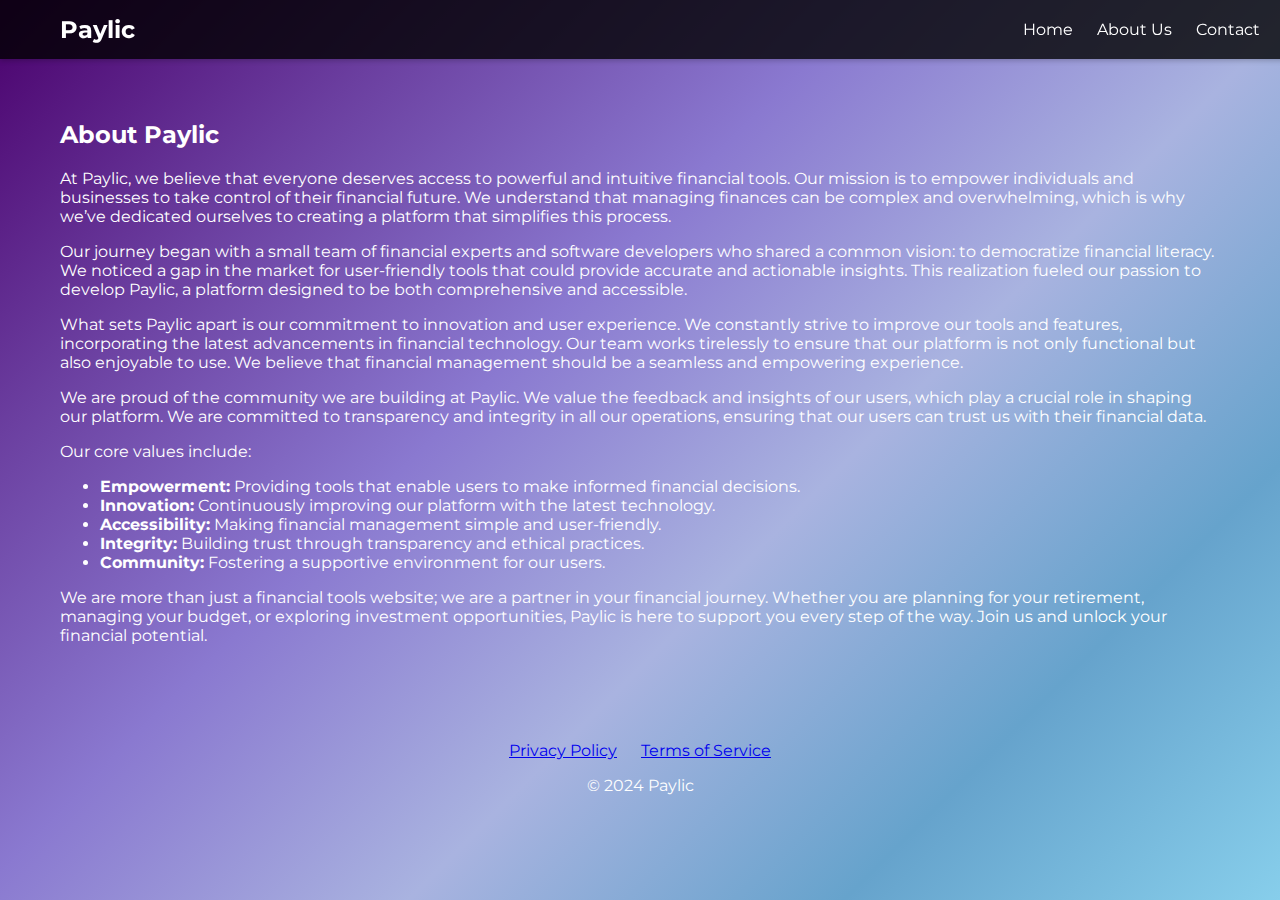
==== pages/about.html @ 0d648cbd "Update about.html" ====
<!DOCTYPE html>
<html lang="en">
<head>
    <meta charset="UTF-8">
    <meta name="viewport" content="width=device-width, initial-scale=1.0">
    <title>Paylic - About Us</title>
    <link rel="stylesheet" href="../style.css">
    <link rel="preconnect" href="https://fonts.googleapis.com">
    <link rel="preconnect" href="https://fonts.gstatic.com" crossorigin>
    <link href="https://fonts.googleapis.com/css2?family=Montserrat:wght@400;700&display=swap" rel="stylesheet">
</head>
<body>
    <header class="fixed-header">
        <div class="header-content">
            <div class="logo">
            <a href="/index.html">Paylic</a>
        </div>
            <nav>
                <a href="/index.html">Home</a>
                <a href="pages/about.html">About Us</a>
                <a href="pages/contact.html">Contact</a>
            </nav>
        </div>
    </header>
    <main>
        <section class="tool-content">
            <h2>About Paylic</h2>
            <p>
                At Paylic, we believe that everyone deserves access to powerful and intuitive financial tools. Our mission is to empower individuals and businesses to take control of their financial future. We understand that managing finances can be complex and overwhelming, which is why we’ve dedicated ourselves to creating a platform that simplifies this process.
            </p>
            <p>
                Our journey began with a small team of financial experts and software developers who shared a common vision: to democratize financial literacy. We noticed a gap in the market for user-friendly tools that could provide accurate and actionable insights. This realization fueled our passion to develop Paylic, a platform designed to be both comprehensive and accessible.
            </p>
            <p>
                What sets Paylic apart is our commitment to innovation and user experience. We constantly strive to improve our tools and features, incorporating the latest advancements in financial technology. Our team works tirelessly to ensure that our platform is not only functional but also enjoyable to use. We believe that financial management should be a seamless and empowering experience.
            </p>
            <p>
                We are proud of the community we are building at Paylic. We value the feedback and insights of our users, which play a crucial role in shaping our platform. We are committed to transparency and integrity in all our operations, ensuring that our users can trust us with their financial data.
            </p>
            <p>
                Our core values include:
            </p>
            <ul>
                <li><strong>Empowerment:</strong> Providing tools that enable users to make informed financial decisions.</li>
                <li><strong>Innovation:</strong> Continuously improving our platform with the latest technology.</li>
                <li><strong>Accessibility:</strong> Making financial management simple and user-friendly.</li>
                <li><strong>Integrity:</strong> Building trust through transparency and ethical practices.</li>
                <li><strong>Community:</strong> Fostering a supportive environment for our users.</li>
            </ul>
            <p>
                We are more than just a financial tools website; we are a partner in your financial journey. Whether you are planning for your retirement, managing your budget, or exploring investment opportunities, Paylic is here to support you every step of the way. Join us and unlock your financial potential.
            </p>
        </section>
    </main>
    <footer>
        <nav>
            <a href="pages/privacy.html">Privacy Policy</a>
            <a href="pages/terms.html">Terms of Service</a>
        </nav>
        <p>&copy; 2024 Paylic</p>
    </footer>
</body>
</html>
---- style.css ----
body {
    font-family: 'Montserrat', sans-serif;
    margin: 0;
    padding: 0;
    background: linear-gradient(
        135deg,
        #4A006C,
        #6B3FA0,
        #8A79D0,
        #A9B3E0,
        #66A3CC,
        #87CEEB
    );
    color: #fff;
    background-attachment: fixed;
}

.fixed-header {
    position: fixed;
    top: 0;
    left: 0;
    width: 100%;
    background-color: rgba(0, 0, 0, 0.8);
    z-index: 100;
    box-shadow: 0 2px 5px rgba(0, 0, 0, 0.2);
    padding: 15px 20px;
}

.fixed-header .header-content {
    display: flex;
    justify-content: space-between;
    align-items: center;
    max-width: 1200px;
    margin: 0 auto;
}

.fixed-header .logo {
    font-size: 24px;
    font-weight: bold;
    color: white;
}

.fixed-header .logo a {
    color: white;
    text-decoration: none;
}

.fixed-header nav a {
    color: white;
    text-decoration: none;
    margin-left: 20px;
}

main {
    padding: 40px;
    padding-top: 80px;
}

.hero {
    text-align: center;
    margin-bottom: 40px;
}

.hero h1 {
    font-size: 3em;
    margin-bottom: 20px;
}

.cta-button, .tool-button, .read-more {
    background-color: #00bcd4;
    color: #fff;
    padding: 15px 30px;
    border: none;
    border-radius: 5px;
    font-size: 1.1em;
    cursor: pointer;
    text-decoration: none;
    transition: background-color 0.3s ease, box-shadow 0.3s ease;
}

.cta-button:hover, .tool-button:hover, .read-more:hover {
    background-color: #0097a7;
    box-shadow: 0 2px 4px rgba(0, 0, 0, 0.2);
}

.tools {
    text-align: center;
}

.tool-grid {
    display: grid;
    grid-template-columns: repeat(auto-fit, minmax(280px, 1fr));
    gap: 20px;
    margin-top: 20px;
}

.tool-card {
    background-color: rgba(255, 255, 255, 0.1);
    padding: 20px;
    border-radius: 8px;
    text-decoration: none;
    color: white;
    transition: transform 0.3s ease, background-color 0.3s ease, box-shadow 0.3s ease;
    display: flex;
    flex-direction: column;
}

.tool-card:hover {
    background-color: rgba(255, 255, 255, 0.2);
    transform: translateY(-5px);
    box-shadow: 0 4px 8px rgba(0, 0, 0, 0.2);
}

.tool-card h3 {
    margin-bottom: 10px;
}

.tool-card p {
    flex-grow: 1;
}

.tool-card .tool-button {
    margin-top: 20px;
    align-self: flex-start;
}

.charts {
    margin-top: 20px;
}

footer {
    text-align: center;
    padding: 20px;
}

footer nav a {
    margin: 0 10px;
}

/* Responsive Styles */
@media (max-width: 768px) {
    .fixed-header .header-content {
        flex-direction: column;
        align-items: flex-start;
    }

    .fixed-header nav {
        margin-top: 10px;
    }

    .tool-grid {
        grid-template-columns: 1fr;
    }

    .tool-card {
        padding: 15px;
    }
}

@media (min-width: 769px) and (max-width: 1024px) {
    .tool-grid {
        grid-template-columns: repeat(2, 1fr);
    }
}

/* Tool Page Styles */
.tool-content {
    padding: 20px;
}

.tool-content h1 {
    font-size: 2em;
}

.tool-content h2 {
    font-size: 1.5em;
}

.tool-content p {
    font-size: 1em;
}

.calculator,
.budget-planner,
.currency-converter {
    max-width: 600px;
    margin: 20px auto;
}

.calculator label,
.budget-planner label,
.currency-converter label {
    display: block;
    margin-bottom: 5px;
}

.calculator input,
.budget-planner input,
.currency-converter input,
.calculator select,
.budget-planner select,
.currency-converter select {
    width: 100%;
    padding: 8px;
    margin-bottom: 10px;
    border: 1px solid #ccc;
    border-radius: 4px;
    background-color: rgba(255, 255, 255, 0.1);
    color: white;
}

.calculator button,
.budget-planner button,
.currency-converter button {
    background-color: #00bcd4;
    color: #fff;
    padding: 10px 20px;
    border: none;
    border-radius: 5px;
    cursor: pointer;
}

#loanResult,
#investmentResult,
#budgetResult,
#currencyResult,
#compoundResult,
#sipResult,
#fdrdResult,
#retirementResult {
    margin-top: 20px;
    padding: 10px;
    background-color: rgba(255, 255, 255, 0.1);
    border-radius: 4px;
}

select {
    width: 100%;
    padding: 8px;
    margin-bottom: 10px;
    border: 1px solid #ccc;
    border-radius: 4px;
    background-color: rgba(255, 255, 255, 0.1);
    color: white;
}

select option {
    background-color: #333;
    color: white;
}

select:focus {
    outline: none;
    border-color: #00bcd4;
}

.calculator button {
    margin-right: 5px;
}

.calculator button#resetLoan,
.calculator button#resetInvestment,
.calculator button#resetBudget,
.calculator button#resetCompound,
.calculator button#resetSIP,
.calculator button#resetCurrency,
.calculator button#resetFDRD,
.calculator button#resetRetirement {
    background-color: #777;
}

input[type="range"] {
    width: 100%;
    margin-bottom: 10px;
}

/* New Home Page Sections Styles */

.get-started, .why-use, .financial-tips{
    text-align: center;
    margin-bottom: 40px;
}

.tool-links{
    margin-top: 20px;
}

.tool-links a{
    margin: 5px;
}

.why-use ul{
    list-style-type: none;
    padding: 0;
}

.financial-tips article{
    margin-bottom: 20px;
}

.financial-tips .quick-tips{
    text-align: left;
}

.tool-button i {
    margin-right: 8px;
}
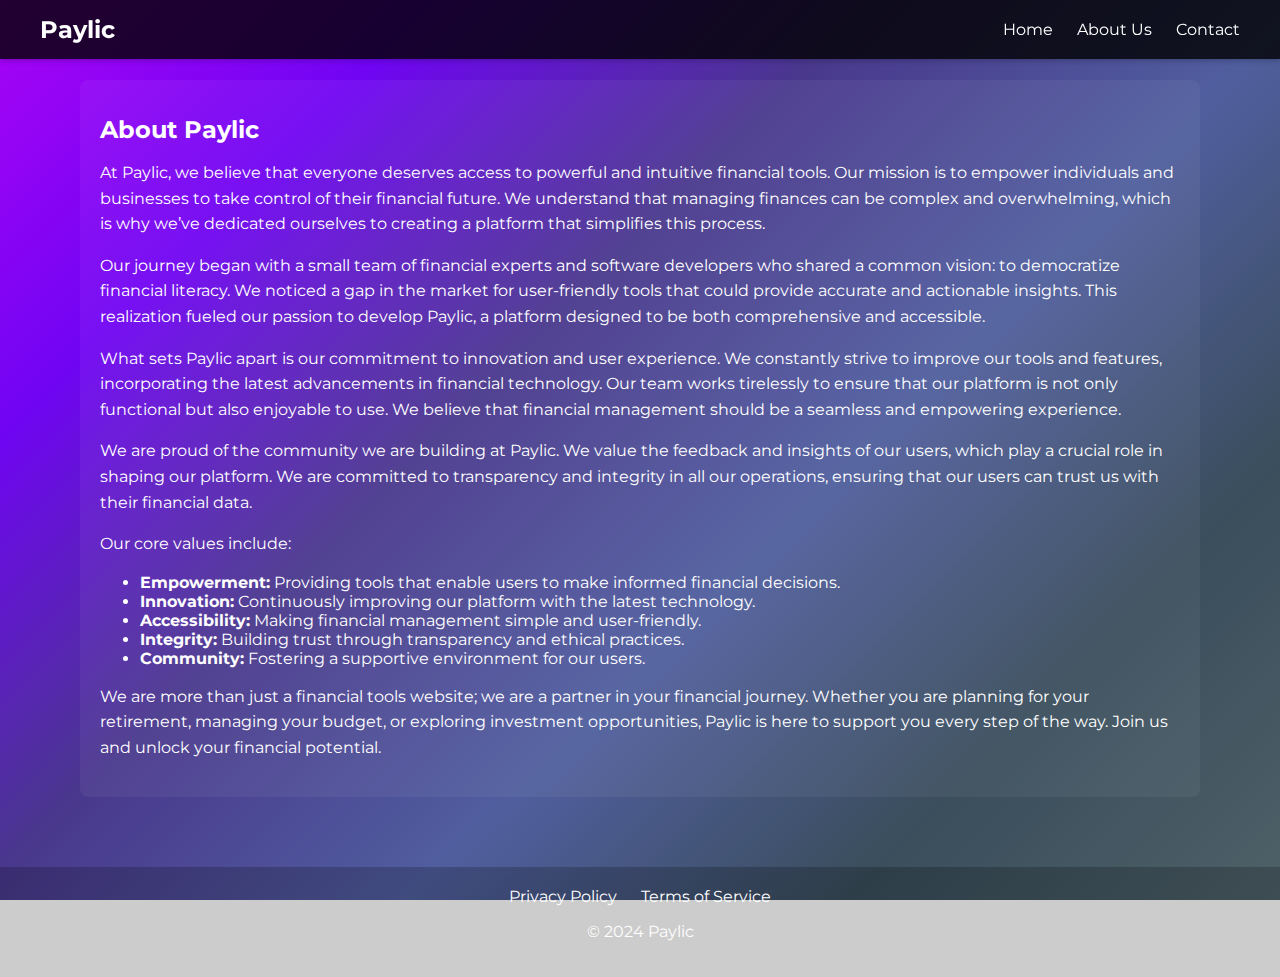
==== commit 18db7289: "Update about.html" ====
--- a/pages/about.html
+++ b/pages/about.html
@@ -13,12 +13,12 @@
     <header class="fixed-header">
         <div class="header-content">
             <div class="logo">
-            <a href="/index.html">Paylic</a>
+            <a href="../index.html">Paylic</a>
         </div>
             <nav>
-                <a href="/index.html">Home</a>
-                <a href="pages/about.html">About Us</a>
-                <a href="pages/contact.html">Contact</a>
+                <a href="../index.html">Home</a>
+                <a href="../pages/about.html">About Us</a>
+                <a href="../pages/contact.html">Contact</a>
             </nav>
         </div>
     </header>
@@ -54,8 +54,8 @@
     </main>
     <footer>
         <nav>
-            <a href="pages/privacy.html">Privacy Policy</a>
-            <a href="pages/terms.html">Terms of Service</a>
+            <a href="../pages/privacy.html">Privacy Policy</a>
+            <a href="../pages/terms.html">Terms of Service</a>
         </nav>
         <p>&copy; 2024 Paylic</p>
     </footer>
--- a/style.css
+++ b/style.css
@@ -1,16 +1,14 @@
+*,
+*::before,
+*::after {
+    box-sizing: border-box;
+}
+
 body {
     font-family: 'Montserrat', sans-serif;
     margin: 0;
     padding: 0;
-    background: linear-gradient(
-        135deg,
-        #4A006C,
-        #6B3FA0,
-        #8A79D0,
-        #A9B3E0,
-        #66A3CC,
-        #87CEEB
-    );
+    background: linear-gradient(135deg, #a903f6, #7004f3, #49388d, #505e9e, #3a4e5c, #4e6168);
     color: #fff;
     background-attachment: fixed;
 }
@@ -54,6 +52,8 @@
 main {
     padding: 40px;
     padding-top: 80px;
+    max-width: 1200px;
+    margin: 0 auto;
 }
 
 .hero {
@@ -66,19 +66,26 @@
     margin-bottom: 20px;
 }
 
-.cta-button, .tool-button, .read-more {
+.cta-button,
+.tool-button,
+.read-more {
     background-color: #00bcd4;
     color: #fff;
-    padding: 15px 30px;
+    padding: 12px 25px;
     border: none;
     border-radius: 5px;
-    font-size: 1.1em;
+    font-size: 1em;
     cursor: pointer;
     text-decoration: none;
     transition: background-color 0.3s ease, box-shadow 0.3s ease;
-}
-
-.cta-button:hover, .tool-button:hover, .read-more:hover {
+    display: inline-block;
+    width: 80%;
+    max-width: 200px;
+}
+
+.cta-button:hover,
+.tool-button:hover,
+.read-more:hover {
     background-color: #0097a7;
     box-shadow: 0 2px 4px rgba(0, 0, 0, 0.2);
 }
@@ -89,39 +96,54 @@
 
 .tool-grid {
     display: grid;
-    grid-template-columns: repeat(auto-fit, minmax(280px, 1fr));
-    gap: 20px;
+    grid-template-columns: repeat(auto-fit, minmax(250px, 1fr));
+    gap: 1.5em;
     margin-top: 20px;
+    align-items: stretch;
 }
 
 .tool-card {
     background-color: rgba(255, 255, 255, 0.1);
-    padding: 20px;
+    padding: 1.5em;
     border-radius: 8px;
     text-decoration: none;
     color: white;
     transition: transform 0.3s ease, background-color 0.3s ease, box-shadow 0.3s ease;
     display: flex;
     flex-direction: column;
+    justify-content: space-between;
+    min-height: 280px;
+    border: 1px solid rgba(255, 255, 255, 0.2);
+    box-shadow: 0 4px 8px rgba(0, 0, 0, 0.1);
 }
 
 .tool-card:hover {
     background-color: rgba(255, 255, 255, 0.2);
     transform: translateY(-5px);
-    box-shadow: 0 4px 8px rgba(0, 0, 0, 0.2);
+    box-shadow: 0 6px 12px rgba(0, 0, 0, 0.2);
 }
 
 .tool-card h3 {
-    margin-bottom: 10px;
+    font-size: 1.2em;
+    margin-bottom: 0.8em;
+    text-align: center;
 }
 
 .tool-card p {
+    font-size: 0.95em;
+    margin-bottom: 1.2em;
+    text-align: center;
+    display: -webkit-box;
+    -webkit-line-clamp: 3;
+    -webkit-box-orient: vertical;
+    overflow: hidden;
     flex-grow: 1;
 }
 
 .tool-card .tool-button {
-    margin-top: 20px;
-    align-self: flex-start;
+    margin-top: auto;
+    align-self: center;
+    width: 80%;
 }
 
 .charts {
@@ -131,10 +153,13 @@
 footer {
     text-align: center;
     padding: 20px;
+    background-color: rgba(0, 0, 0, 0.2);
 }
 
 footer nav a {
     margin: 0 10px;
+    color: #fff;
+    text-decoration: none;
 }
 
 /* Responsive Styles */
@@ -150,34 +175,48 @@
 
     .tool-grid {
         grid-template-columns: 1fr;
+        gap: 1em;
     }
 
     .tool-card {
-        padding: 15px;
+        padding: 1.2em;
+        min-height: 240px;
+    }
+
+    main {
+        padding: 20px;
+        padding-top: 100px;
     }
 }
 
 @media (min-width: 769px) and (max-width: 1024px) {
     .tool-grid {
         grid-template-columns: repeat(2, 1fr);
+        gap: 1.2em;
     }
 }
 
 /* Tool Page Styles */
 .tool-content {
     padding: 20px;
+    background-color: rgba(255, 255, 255, 0.05);
+    border-radius: 8px;
+    margin-bottom: 30px;
 }
 
 .tool-content h1 {
     font-size: 2em;
+    margin-bottom: 20px;
 }
 
 .tool-content h2 {
     font-size: 1.5em;
+    margin: 15px 0;
 }
 
 .tool-content p {
     font-size: 1em;
+    line-height: 1.6;
 }
 
 .calculator,
@@ -185,13 +224,23 @@
 .currency-converter {
     max-width: 600px;
     margin: 20px auto;
+    padding: 20px;
+    background-color: rgba(255, 255, 255, 0.1);
+    border-radius: 8px;
+}
+
+.calculator h3,
+.budget-planner h3,
+.currency-converter h3 {
+    margin-top: 0;
+    text-align: center;
 }
 
 .calculator label,
 .budget-planner label,
 .currency-converter label {
     display: block;
-    margin-bottom: 5px;
+    margin-bottom: 8px;
 }
 
 .calculator input,
@@ -201,9 +250,9 @@
 .budget-planner select,
 .currency-converter select {
     width: 100%;
-    padding: 8px;
-    margin-bottom: 10px;
-    border: 1px solid #ccc;
+    padding: 10px;
+    margin-bottom: 15px;
+    border: 1px solid rgba(255, 255, 255, 0.3);
     border-radius: 4px;
     background-color: rgba(255, 255, 255, 0.1);
     color: white;
@@ -218,6 +267,14 @@
     border: none;
     border-radius: 5px;
     cursor: pointer;
+    margin-right: 10px;
+    transition: background-color 0.3s;
+}
+
+.calculator button:hover,
+.budget-planner button:hover,
+.currency-converter button:hover {
+    background-color: #0097a7;
 }
 
 #loanResult,
@@ -229,16 +286,17 @@
 #fdrdResult,
 #retirementResult {
     margin-top: 20px;
+    padding: 15px;
+    background-color: rgba(255, 255, 255, 0.1);
+    border-radius: 4px;
+    line-height: 1.6;
+}
+
+select {
+    width: 100%;
     padding: 10px;
-    background-color: rgba(255, 255, 255, 0.1);
-    border-radius: 4px;
-}
-
-select {
-    width: 100%;
-    padding: 8px;
-    margin-bottom: 10px;
-    border: 1px solid #ccc;
+    margin-bottom: 15px;
+    border: 1px solid rgba(255, 255, 255, 0.3);
     border-radius: 4px;
     background-color: rgba(255, 255, 255, 0.1);
     color: white;
@@ -254,54 +312,319 @@
     border-color: #00bcd4;
 }
 
-.calculator button {
-    margin-right: 5px;
-}
-
-.calculator button#resetLoan,
-.calculator button#resetInvestment,
-.calculator button#resetBudget,
-.calculator button#resetCompound,
-.calculator button#resetSIP,
-.calculator button#resetCurrency,
-.calculator button#resetFDRD,
-.calculator button#resetRetirement {
-    background-color: #777;
-}
-
 input[type="range"] {
     width: 100%;
-    margin-bottom: 10px;
+    margin-bottom: 15px;
 }
 
 /* New Home Page Sections Styles */
-
-.get-started, .why-use, .financial-tips{
-    text-align: center;
+.get-started,
+.why-use,
+.financial-tips {
     margin-bottom: 40px;
-}
-
-.tool-links{
+    padding: 20px;
+    background-color: rgba(255, 255, 255, 0.05);
+    border-radius: 8px;
+}
+
+.tool-links {
     margin-top: 20px;
-}
-
-.tool-links a{
+    display: flex;
+    flex-wrap: wrap;
+    justify-content: center;
+    gap: 10px;
+}
+
+.tool-links a {
     margin: 5px;
 }
 
-.why-use ul{
+.why-use ul {
     list-style-type: none;
     padding: 0;
 }
 
-.financial-tips article{
+.why-use li {
+    padding: 8px 0;
+    position: relative;
+    padding-left: 25px;
+}
+
+.why-use li::before {
+    content: "•";
+    color: #00bcd4;
+    font-size: 1.5em;
+    position: absolute;
+    left: 0;
+    top: 2px;
+}
+
+.financial-tips article {
     margin-bottom: 20px;
-}
-
-.financial-tips .quick-tips{
+    padding-bottom: 20px;
+    border-bottom: 1px solid rgba(255, 255, 255, 0.1);
+}
+
+.financial-tips article:last-child {
+    border-bottom: none;
+}
+
+.financial-tips .quick-tips {
     text-align: left;
 }
 
 .tool-button i {
     margin-right: 8px;
 }
+
+/* Budget Planner Specific Styles */
+.budget-planner {
+    max-width: 600px;
+    margin: 0 auto;
+    padding: 25px;
+}
+
+.budget-planner label {
+    display: block;
+    margin: 15px 0 5px;
+    font-weight: bold;
+}
+
+.budget-planner input,
+.budget-planner select {
+    width: 100%;
+    padding: 12px;
+    margin-bottom: 15px;
+    border-radius: 6px;
+}
+
+.budget-planner input[type="range"] {
+    padding: 0;
+    height: 8px;
+}
+
+.button-group {
+    display: flex;
+    gap: 15px;
+    margin: 20px 0;
+}
+
+.button-group .tool-button {
+    width: 100%;
+    margin: 0;
+}
+
+.result-container {
+    margin: 25px 0;
+    padding: 20px;
+    border-radius: 8px;
+}
+
+.result-container h4 {
+    margin-top: 0;
+    color: #00bcd4;
+}
+
+/* Consolidated Chart Styles */
+.chart-container {
+    position: relative;
+    width: 100%;
+    max-height: 400px;
+    margin: 20px 0;
+    overflow: hidden;
+}
+
+#myChart, #myChart.investment {
+    width: 100%;
+    max-width: 600px;
+    max-height: 400px;
+    margin: 20px auto;
+    box-sizing: border-box;
+}
+
+/* Responsive adjustments for chart */
+@media (max-width: 768px) {
+    .chart-container,
+    #myChart, #myChart.investment {
+        max-height: 300px;
+    }
+}
+
+/* Compound Interest Calculator Specific Styles */
+.compound-calculator {
+    max-width: 600px;
+    margin: 0 auto;
+    padding: 25px;
+}
+
+.compound-calculator label {
+    display: block;
+    margin: 15px 0 5px;
+    font-weight: bold;
+}
+
+.compound-calculator input,
+.compound-calculator select {
+    width: 100%;
+    padding: 12px;
+    margin-bottom: 15px;
+}
+
+.compound-calculator input[type="range"] {
+    padding: 0;
+    height: 8px;
+    margin-bottom: 25px;
+}
+
+.compound-result {
+    margin: 25px 0;
+    padding: 20px;
+    background-color: rgba(255, 255, 255, 0.1);
+    border-radius: 8px;
+}
+
+.compound-result h4 {
+    margin-top: 0;
+    color: #00bcd4;
+}
+
+/* Responsive adjustments */
+@media (max-width: 768px) {
+    .compound-calculator {
+        padding: 15px;
+    }
+}
+
+/* Calculator Container */
+.calculator {
+    max-width: 600px;
+    margin: 0 auto;
+    padding: 25px;
+    background-color: rgba(255, 255, 255, 0.05);
+    border-radius: 8px;
+}
+
+/* Input Styling */
+.calculator label {
+    display: block;
+    margin: 15px 0 5px;
+    font-weight: bold;
+}
+
+.calculator input,
+.calculator select {
+    width: 100%;
+    padding: 12px;
+    margin-bottom: 15px;
+    background-color: rgba(255, 255, 255, 0.1);
+    border: 1px solid rgba(255, 255, 255, 0.3);
+    border-radius: 4px;
+    color: white;
+}
+
+.calculator input[type="range"] {
+    padding: 0;
+    height: 8px;
+    margin-bottom: 25px;
+    background: transparent;
+}
+
+/* Button Styling */
+.button-group {
+    display: flex;
+    gap: 15px;
+    margin: 20px 0;
+}
+
+.button-group .tool-button {
+    width: 100%;
+    margin: 0;
+}
+
+/* Results Container */
+#compoundResult {
+    margin: 20px 0;
+    padding: 15px;
+    background-color: rgba(255, 255, 255, 0.1);
+    border-radius: 4px;
+}
+
+#compoundResult h4 {
+    margin-top: 0;
+    color: #00bcd4;
+}
+
+/* Tool Explanation */
+.tool-explanation {
+    margin-top: 30px;
+    padding: 20px;
+    background-color: rgba(255, 255, 255, 0.05);
+    border-radius: 8px;
+}
+
+/* Error Message Styling */
+.error {
+    color: #ff6666;
+    background-color: rgba(255, 255, 255, 0.1);
+    padding: 10px;
+    border-radius: 5px;
+    margin-top: 10px;
+    border: 1px solid rgba(255, 102, 102, 0.3);
+}
+
+/* Specific styling for the canvas element in investment.html */
+#myChart.investment {
+    width: 100%;
+    max-width: 600px;
+    max-height: 400px;
+    margin: 20px auto;
+    display: none;
+    box-sizing: border-box;
+}
+
+/* Optional: Adjust chart height for smaller screens */
+@media (max-width: 600px) {
+    #myChart.investment {
+        max-height: 300px;
+    }
+}
+/* Styles specific to the contact page form */
+.contact-page-content .contact-form { /* target only the form inside contact-page-content*/
+    display: grid;
+    grid-template-columns: 1fr;
+    grid-gap: 10px;
+    margin-top: 20px;
+}
+
+.contact-page-content .contact-form label {
+    display: block;
+    margin-bottom: 5px;
+    color: white;
+}
+
+.contact-page-content .contact-form input,
+.contact-page-content .contact-form textarea {
+    width: 100%;
+    padding: 10px;
+    border: 1px solid #444;
+    background-color: white;
+    color: #333;
+    box-sizing: border-box;
+}
+
+.contact-page-content .contact-form textarea {
+    resize: vertical;
+}
+
+.contact-page-content .contact-form button {
+    padding: 10px 20px;
+    background-color: #00bcd4;
+    color: white;
+    border: none;
+    cursor: pointer;
+    border-radius: 5px;
+}
+
+.contact-page-content .contact-form button:hover {
+    background-color: #0097a7;
+}
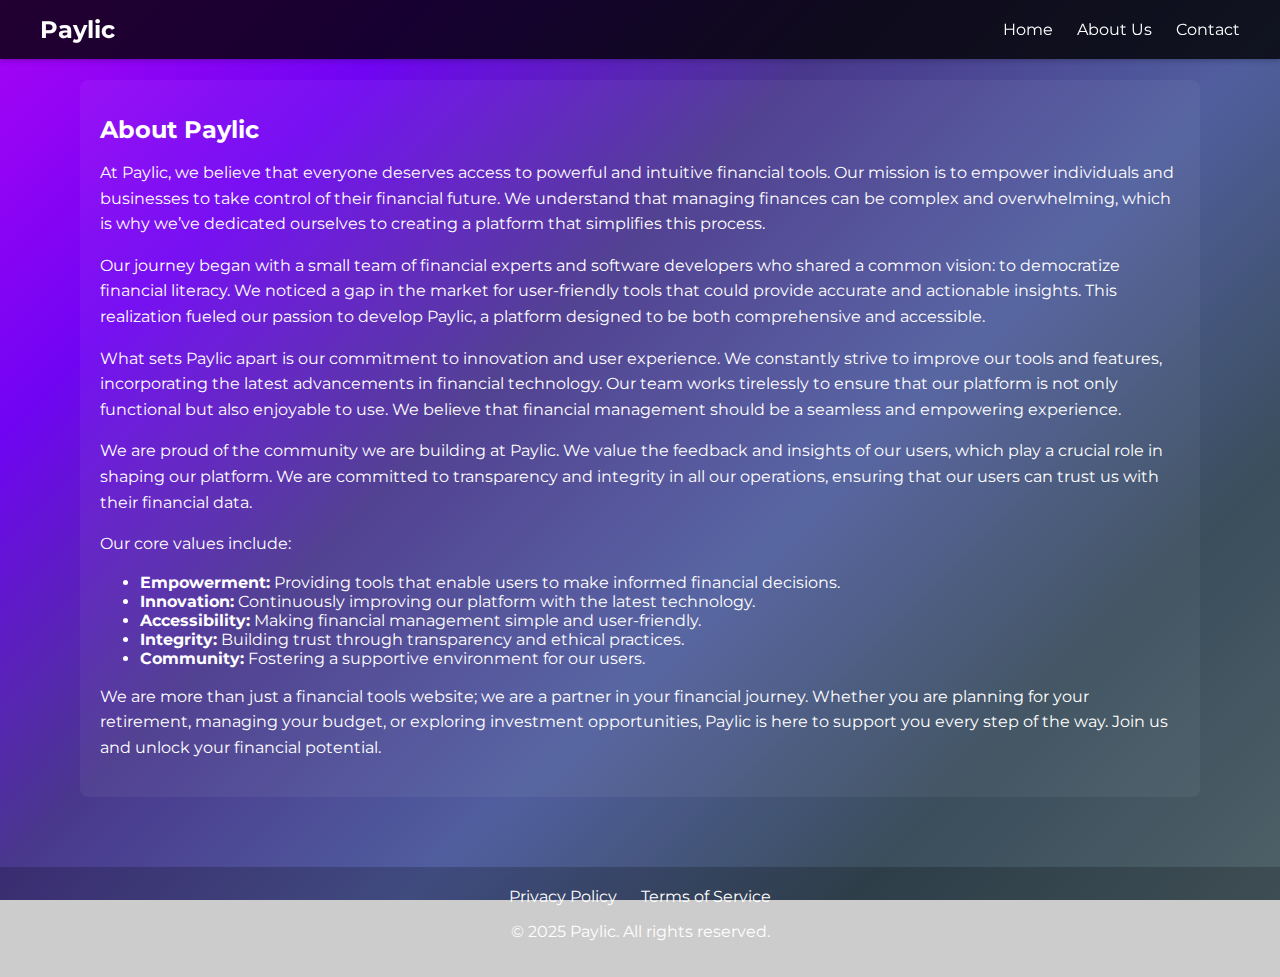
==== commit d9ef40ae: "Update about.html" ====
--- a/pages/about.html
+++ b/pages/about.html
@@ -57,7 +57,7 @@
             <a href="../pages/privacy.html">Privacy Policy</a>
             <a href="../pages/terms.html">Terms of Service</a>
         </nav>
-        <p>&copy; 2024 Paylic</p>
+        <p>&copy; 2025 Paylic. All rights reserved.</p>
     </footer>
 </body>
 </html>
